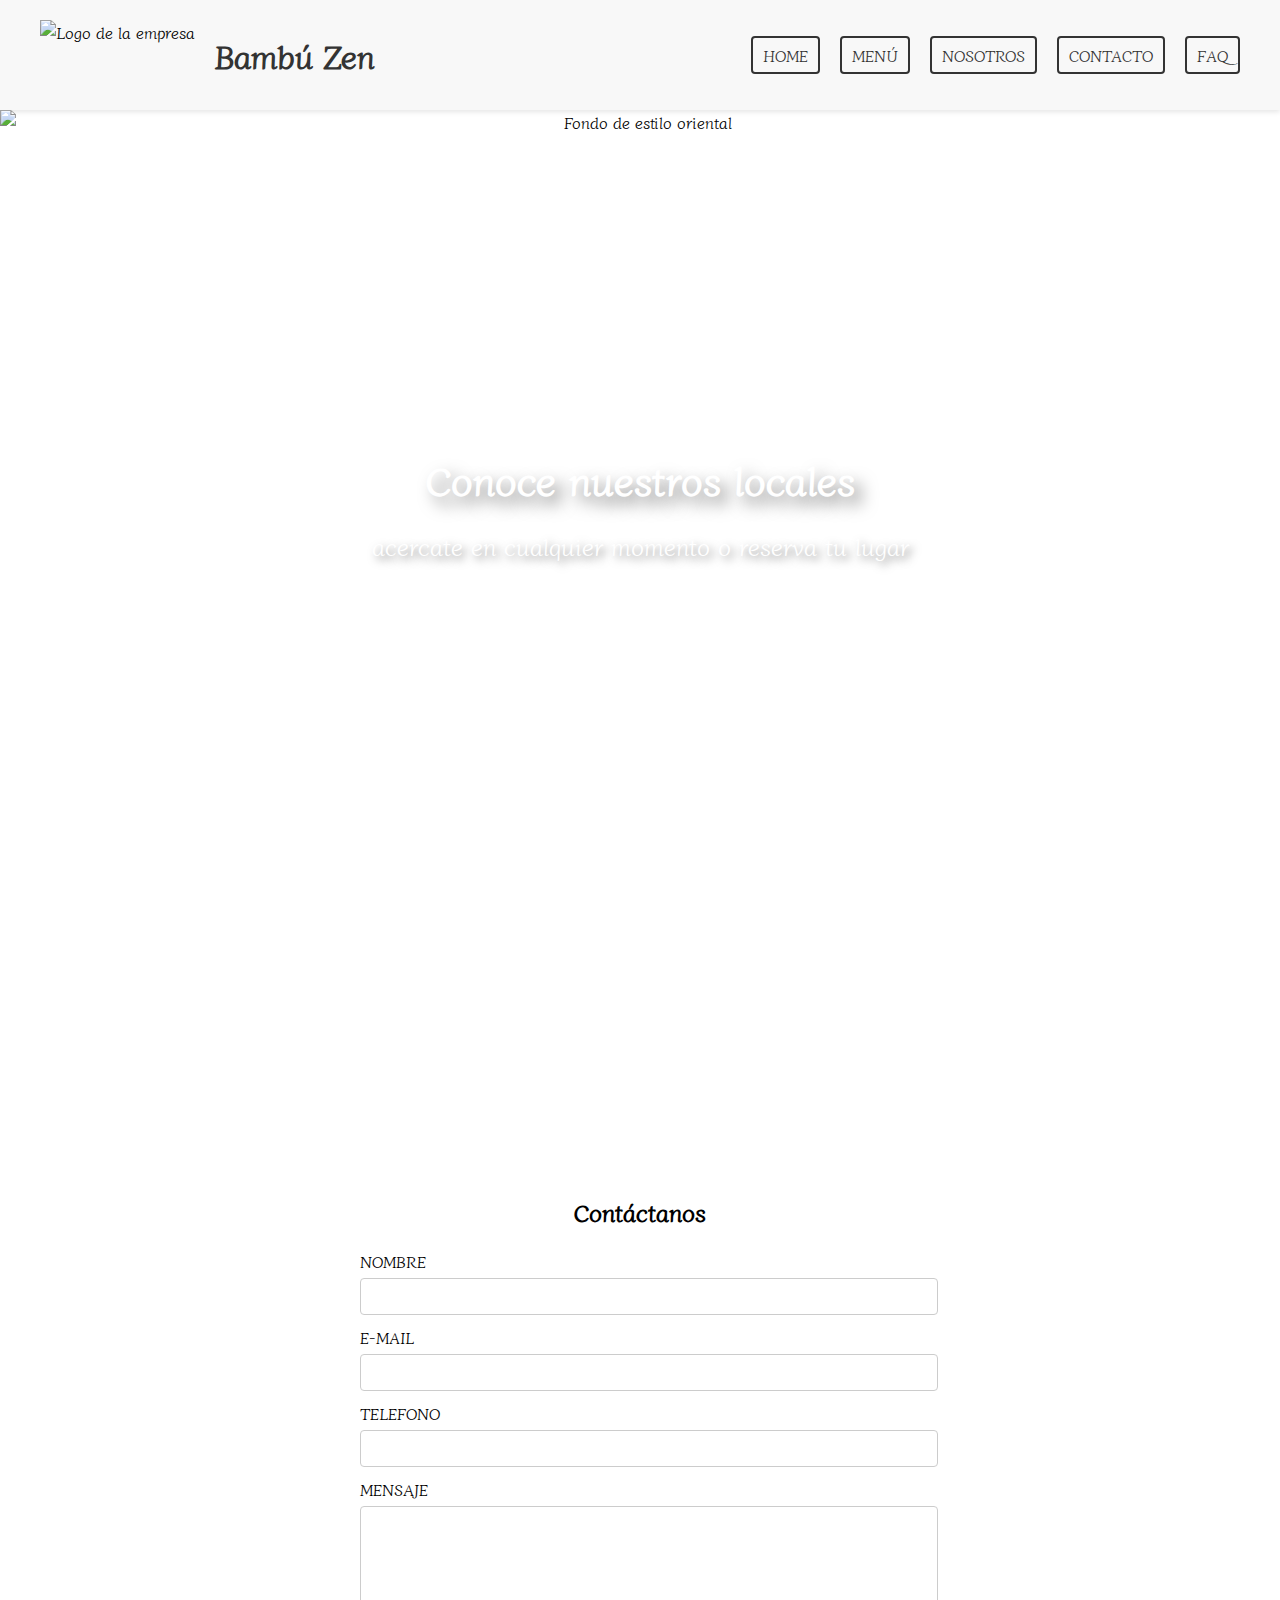
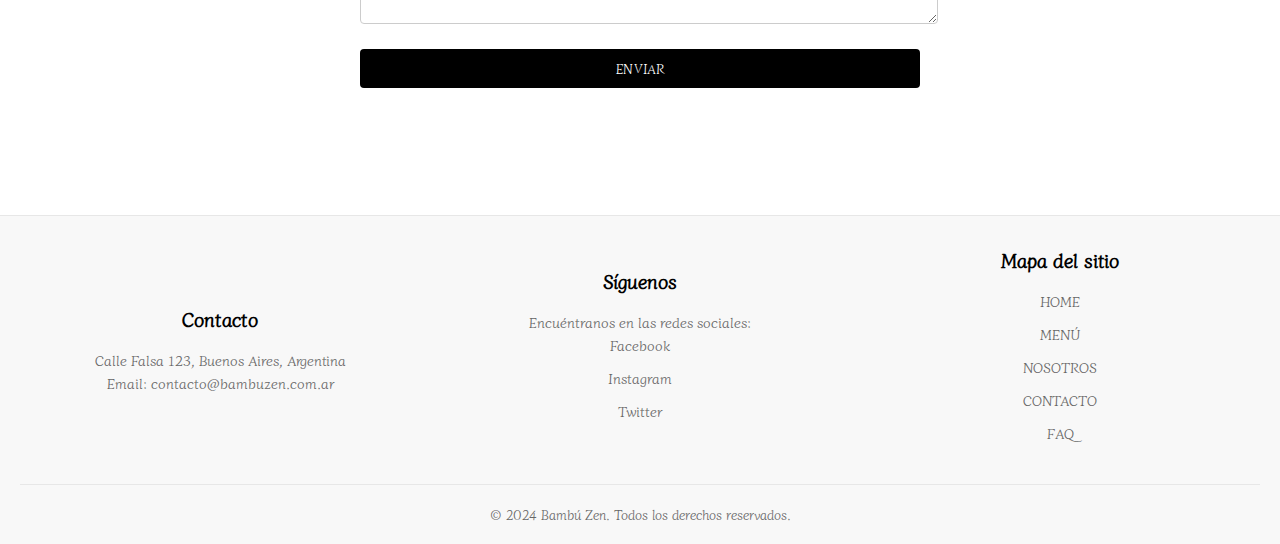
==== Pages/contacto.html @ 02327c1d "cree proyecto HTML, CSS, falta optimizar CSS" ====
<!DOCTYPE html>
<html lang="en">
<head>
    <meta charset="UTF-8">
    <meta name="viewport" content="width=device-width, initial-scale=1.0">
    <title>Bambú Zen - Contacto</title>
    <link rel="stylesheet" href="../CSS/style.css" />
</head>
<body>
    
    <header>
        <div class="logo">
            <img src="C:\Users\Porte\Desktop\Bambú Zen\Assets\LogoBambúZen.png" alt="Logo de la empresa">
            <span>Bambú Zen</span>
        </div>
        <nav class="nav-list">
            <ul>
                <li><a href="../index.html">HOME</a></li>
                <li><a href="menú.html">MENÚ</a></li>
                <li><a href="nosotros.html">NOSOTROS</a></li>
                <li><a href="contacto.html">CONTACTO</a></li>
                <li><a href="faq.html">FAQ</a></li>
            </ul>
        </nav>
    </header>

    <main>
        <section class="contacto-img-1">
            <img src="C:\Users\Porte\Desktop\Bambú Zen\Assets\Fondos\Landing Page\Fondo 1 - Landing Page.png" alt="Fondo de estilo oriental">
         </section>
         <section class="contacto-text-1">
            <h2>Conoce nuestros locales</h2>
            <p>acercate en cualquier momento o reserva tu lugar</p>
         </section>   

	    <section class="contacto-formulario">
            <h2>Contáctanos</h2>
            <form action="#contacto" method="post">
                <div class="formulario-1">
                    <label for="nombre">NOMBRE</label>
                    <input type="text" id="nombre" name="nombre" required>
                </div>
                <div class="formulario-1">
                    <label for="email">E-MAIL</label>
                    <input type="email" id="email" name="email" required>
                </div>
                <div class="formulario-1">
                    <label for="telefono">TELEFONO</label>
                    <input type="tel" id="telefono" name="telefono" required>
                </div>
                <div class="formulario-1">
                    <label for="mensaje">MENSAJE</label>
                    <textarea name="mensaje" id="mensaje" required></textarea>
                </div>
                <button type="submit">ENVIAR</button>
            </form>
	    </section>


    </main>

    <footer>
        <div class="footer-content">
            <div class ="footer-section">
                <h3>Contacto</h3>
                <p>Calle Falsa 123, Buenos Aires, Argentina</p>
                <p>Email: contacto@bambuzen.com.ar</p>
            </div>
        </div>
        <div class="footer-section">
            <h3>Síguenos</h3>
            <p>Encuéntranos en las redes sociales:</p>
            <ul class="Redes sociales">
                <li>Facebook</li>
                <li>Instagram</li>
                <li>Twitter</li>
            </ul>
        </div>
        <div class="footer-section">
            <h3>Mapa del sitio</h3>
            <ul>
                <li><a href="../index.html">HOME</a></li>
                <li><a href="menú.html">MENÚ</a></li>
                <li><a href="nosotros.html">NOSOTROS</a></li>
                <li><a href="contacto.html">CONTACTO</a></li>
                <li><a href="faq.html">FAQ</a></li>
            </ul>
        </div>
        <div class="footer-abajo">
            <p>© 2024 Bambú Zen. Todos los derechos reservados.</p>
        </div>
    </footer>

</body>
</html>
---- CSS/style.css ----
@import url('https://fonts.googleapis.com/css2?family=Dancing+Script&family=Diphylleia&display=swap');

*{
        margin: 0;
        padding: 0;
        font-family: 'Diphylleia', serif;
}

/* header */

header{
    display: flex;
    justify-content: space-between;
    align-items: center;
    background-color: #f8f8f8;
    padding:20px 40px;
    box-shadow: 0 2px 5px rgba(0,0,0,0.1)
}

.logo{
    display:flex;
    align-items: center;
}

.logo img {
    height: 70px;
}

.logo span {
    margin-left: 20px;
    font-size: 2em;
    font-weight: bold;
    color: #333
}

.nav-list ul {
    list-style: none;
    padding: 0;
    margin: 0;
    display: flex;
    align-items: center;
}

.nav-list li {
    margin-left: 20px;
}

.nav-list a {
    text-decoration: none;
    color: #333;
    padding: 5px 10px;
    border: 2px solid #333;
    border-radius: 4px;
}

.nav-list a:hover {
    background-color: #333;
    color: #fff;
}



/* index */

.landing {
    width: 100%;
    height: 100%;
    display: flex;
    justify-content: center;
    align-items: center;
}
  
.grilla {
    grid-area: content;
    display: grid;
    grid-template-columns: repeat(2, 1fr);
    grid-template-rows: auto;
    grid-template-areas: 
    'a1 a1'
    'a2 a2'
    'a3 a4';
}

.b1 {
    grid-area: a1;
    font-size: 16px;
}

.b1 img {
    width: 50%;
    height: auto;
}

.text h2 {
    padding: 0 15% 5% 20%;
    font-size: 40px;
}

.text p {
    padding: 5% 15% 5% 20%;
    align-content: center;
    font-size: 20px;
}

.b2 {
    grid-area: a2;
    font-size: 16px;
}

.b2 img {
    width: 50%;
}

@media (max-width: 1100px) {
    .grilla {
        grid-template-columns: 1fr; 
    }

    .landing {
        flex-direction: column; 
        margin: 0; 
    }

    .b1, .b2 {
        font-size: 14px; 
    }

    .b1 img, .b2 img {
        width: 100%; 
        height: auto;
        object-fit: cover; 
    }

    .b2 img {
        padding-top: 15%;
    }

    .text h2 {
        font-size: 32px; 
        padding: 15% 10% 1% 10%; 
    }

    .text p {
        font-size: 16px; 
        padding: 5% 10%; 
    }
}
  




/* Menu*/



.menu-1 {
    width: 100%;
    overflow: hidden;
}

.menu-texto-1 {
    float: left;
    width: 50%;
}

.menu-texto-1 h2 {
    font-size: 3vw;
    padding: 10% 10% 5% 10%;
    text-align: center;
}

.menu-texto-1 h3 {
    font-size: 2vw;
    padding: 0 10% 0% 10%;
    text-align: left;
}

.menu-texto-1 p {
    font-size: 1vw;
    padding: 2% 10% 2% 10%;
    text-align: left;
}

.menu-img-1 img{
    float: right;
    width: 50%;
    text-align: center;
}



.menu-2 {
    width: 100%;
    overflow: hidden;
}

.menu-texto-2 {
    float: right;
    width: 50%;
}

.menu-texto-2 h2 {
    font-size: 3vw;
    padding: 10% 10% 5% 10%;
    text-align: center;
}

.menu-texto-2 h3 {
    font-size: 2vw;
    padding: 0 10% 0% 10%;
    text-align: left;
}

.menu-texto-2 p {
    font-size: 1vw;
    padding: 2% 10% 2% 10%;
    text-align: left;
}

.menu-img-2 img{
    float: left;
    width: 50%;
    text-align: center;
}


.menu-3 {
    width: 100%;
    overflow: hidden;
}

.menu-texto-3 {
    float: left;
    width: 50%;
}

.menu-texto-3 h2 {
    font-size: 3vw;
    padding: 10% 10% 5% 10%;
    text-align: center;
}

.menu-texto-3 h3 {
    font-size: 2vw;
    padding: 0 10% 0% 10%;
    text-align: left;
}

.menu-texto-3 p {
    font-size: 1vw;
    padding: 2% 10% 2% 10%;
    text-align: left;
}

.menu-img-3 img{
    float: right;
    width: 50%;
    text-align: center;
}


.menu-4 {
    width: 100%;
    overflow: hidden;
}

.menu-texto-4 {
    float: right;
    width: 50%;
}

.menu-texto-4 h2 {
    font-size: 3vw;
    padding: 10% 10% 5% 10%;
    text-align: center;
}

.menu-texto-4 h3 {
    font-size: 2vw;
    padding: 0 10% 0% 10%;
    text-align: left;
}

.menu-texto-4 p {
    font-size: 1vw;
    padding: 2% 10% 2% 10%;
    text-align: left;
}

.menu-img-4 img{
    float: left;
    width: 50%;
    text-align: center;
}

.menu-img-5 img {
    width: 100%;
    height: auto;
    display: block;
}



/*Nosotros*/

.nosotros-section {
    margin-top: 4em;
    margin-bottom: 2em; 
    padding: 1em; 
    text-align: center;
}

.nosotros-section h2 {
    color: #333; 
    margin-bottom: 0; 
    font-size: 45px;
    text-align: center;
}

.nosotros-section h3 {
    color: #666; 
    margin-bottom: 0.5em; 
    text-align: center;
}

.nosotros-section p {
    color: #333; 
    text-align: center; 
    margin: 5% 20% 10% 20%;
    font-size: 20px;
}










/* Contacto */

.contacto-img-1 {
    position: relative;
    height: 1000px;
    overflow: hidden;
    text-align: center;
}

.contacto-img-1 img {
    width: 100%;
    height: auto;
    display: block;
}

.contacto-text-1 {
    position: absolute;
    top: 50%;
    left: 0;
    right: 0;
    margin: auto;
    color: white;
}

.contacto-text-1 h2 {
    font-size: 2.5em;
    margin: 0 0 0.5em 0;
    text-shadow: 8px 8px 16px rgba(0, 0, 0, 0.5);
    text-align: center;
}

.contacto-text-1 p {
    font-size: 1.5em;
    margin: 0;
    text-align: center;
    text-shadow: 4px 4px 8px rgba(0, 0, 0 , 0.5);
}

.contacto-formulario {
    width: 100%;
    max-width: 600px; 
    margin: 0 auto; 
    padding: 20px;
    box-sizing: border-box;
    margin-top:4em
}

.contacto-formulario h2 {
    text-align: center;
    margin-bottom: 20px;
}

.formulario-1 {
    margin-bottom: 10px; 
}

.formulario-1 label {
    display: block;
    margin-bottom: 5px;
}

.formulario-1 input[type="text"],
.formulario-1 input[type="email"],
.formulario-1 input[type="tel"],
.formulario-1 textarea {
    width: 100%; 
    padding: 8px;
    border: 1px solid #ccc; 
    border-radius: 4px; 
}

.formulario-1 textarea {
    height: 100px; 
}

.contacto-formulario button {
    width: 100%; 
    padding: 10px;
    border: none;
    background-color: #000; 
    color: #fff; 
    border-radius: 4px; 
    cursor: pointer; 
    margin-top: 10px; 
    margin-bottom: 8em;
}

.contacto-formulario button:hover {
    background-color: #333; 
}




/*FAQ*/



.faq-section {
    max-width: 800px; 
    margin: 0 auto; 
    padding: 1em;
}

.faq-section h2 {
    text-align: center;
    margin-bottom: 0em;
    margin-top: 20%;
    font-size: 50px;
}

.faq-section h3 {
    text-align: center;
    color: #666; 
    margin-bottom: 1em;
    font-size: 20px;
}

.faq-item {
    margin-bottom: 1em; 
}

.faq-item h4 {
    text-align: center;
    font-weight: bold; 
    margin:15% 20% 5% 20%;
    font-size: 20px;
}

.faq-item p {
    text-align: center; 
    margin-bottom: 1em; 
    font-size: 20px;
}


.faq-formulario {
    width: 100%;
    max-width: 600px; 
    margin: 0 auto; 
    padding: 20px;
    box-sizing: border-box;
}

.faq-formulario h2 {
    text-align: center;
    margin-bottom: 40px;
    font-size: 30px;
}

.formulario-1-faq {
    margin-bottom: 10px; 
}

.formulario-1-faq label {
    display: block;
    margin-bottom: 5px;
}

.formulario-1-faq input[type="email"],
.formulario-1-faq textarea {
    width: 100%; 
    padding: 8px;
    border: 1px solid #ccc; 
    border-radius: 4px; 
}

.formulario-1-faq textarea {
    height: 100px; 
}

.faq-formulario button {
    width: 100%; 
    padding: 10px;
    border: none;
    background-color: #000; 
    color: #fff; 
    border-radius: 4px; 
    cursor: pointer; 
    margin-top: 10px; 
    margin-bottom: 20%;
}

.faq-formulario button:hover {
    background-color: #333; 
}




/*footer*/

footer {
    display: grid;
    grid-template-columns: repeat(3, 1fr);
    gap: 20px;
    padding: 20px;
    background-color: #f8f8f8;
    color: #333;
    border-top: 1px solid #e7e7e7;
    align-items: center; 
}

.footer-section {
    display: flex;
    flex-direction: column;
    align-items: center; /* Centra horizontalmente el contenido de .footer-section */
    padding: 10px;
    text-align: center; /* Asegura que el texto también esté centrado */
}


.footer-section h3 {
    margin-bottom: 15px;
    color: #000;
    font-size: 1.2em;
}

.footer-section p,
.footer-section li {
    font-size: 0.9em;
    line-height: 1.6;
    color: #666;
}

.footer-section ul {
    list-style: none;
    padding-left: 0;
    width: 100%; 
}

.footer-section ul li {
    margin-bottom: 10px;
}

.footer-section ul li a {
    color: #666;
    text-decoration: none;
}

.footer-section ul li a:hover {
    text-decoration: underline;
}

.footer-abajo {
    grid-column: 1 / -1;
    text-align: center;
    padding-top: 20px;
    border-top: 1px solid #e7e7e7;
}

.footer-abajo p {
    font-size: 0.8em;
    color: #666;
}

@media (max-width: 768px) {
    footer {
        grid-template-columns: 1fr;
    }

    .footer-section {
        margin-bottom: 20px;
    }

    .footer-section h3,
    .footer-section p,
    .footer-section ul li a {
        font-size: 1em;
    }
}
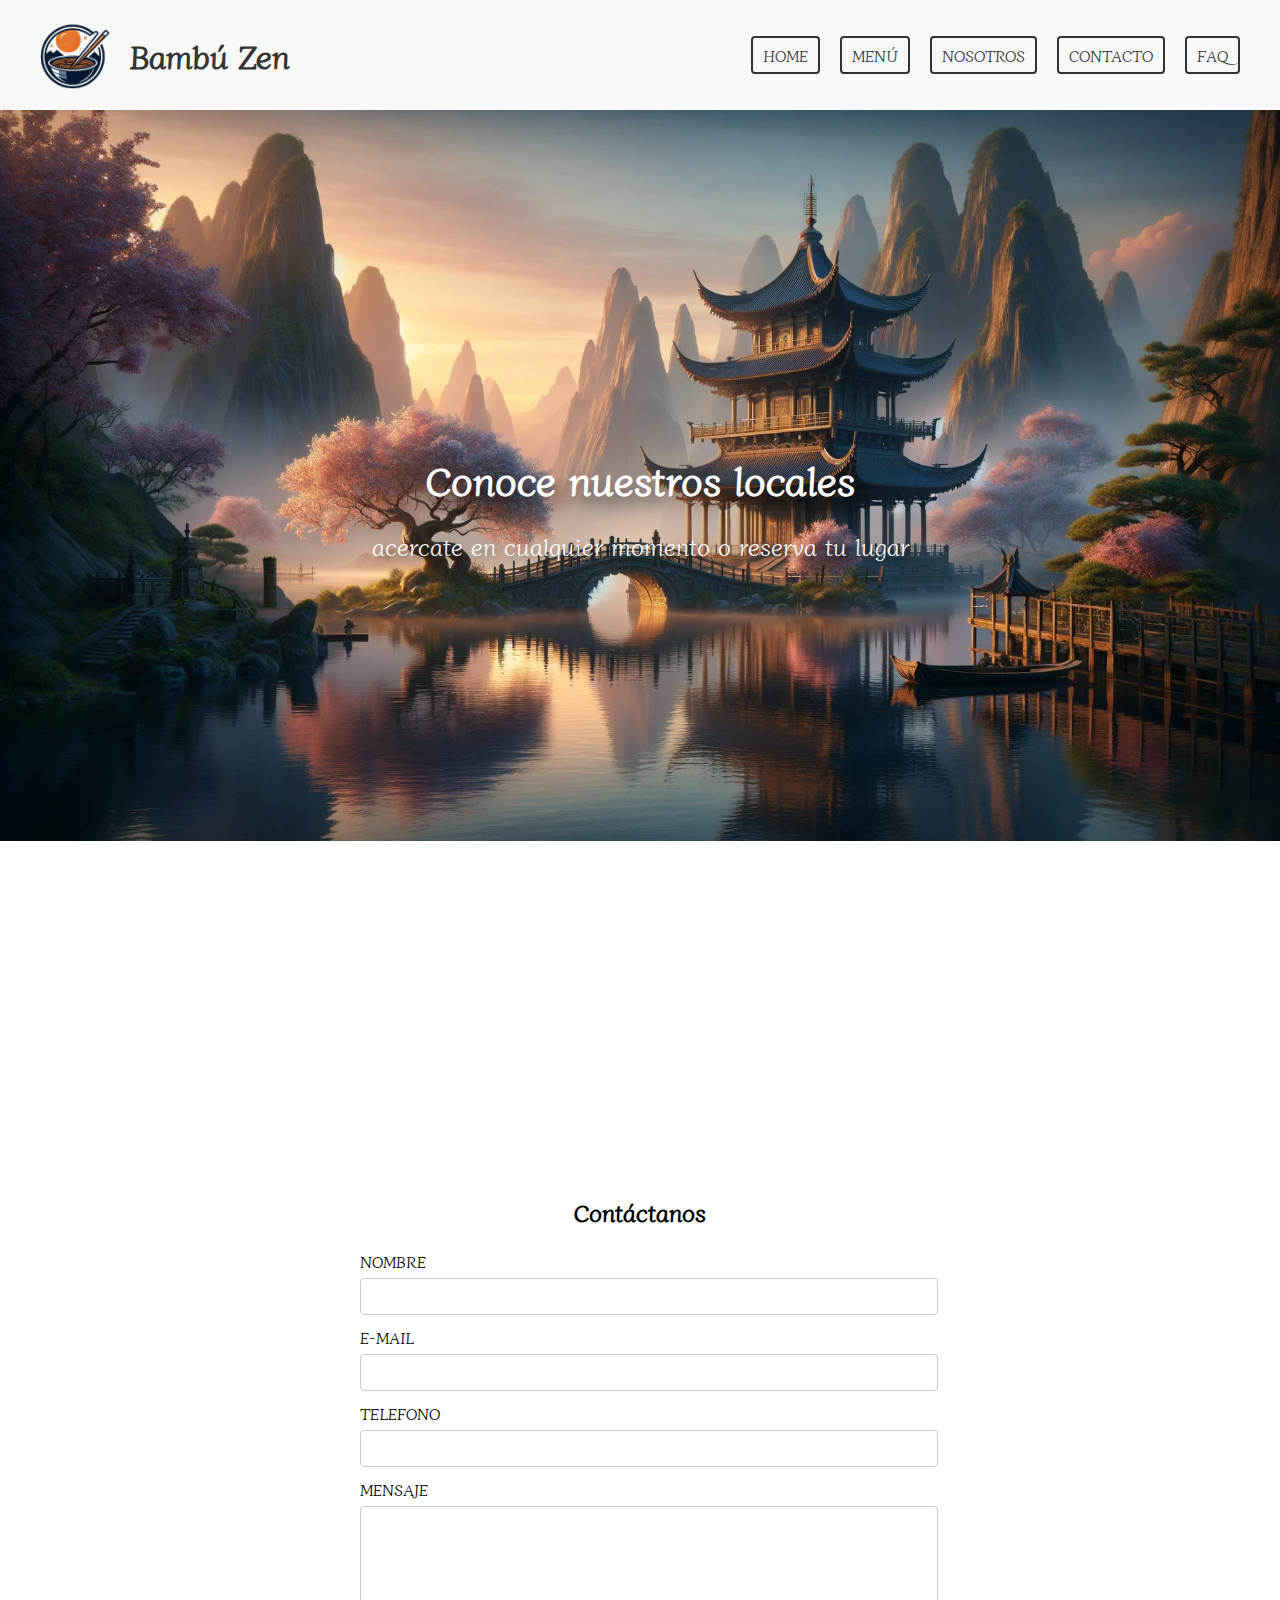
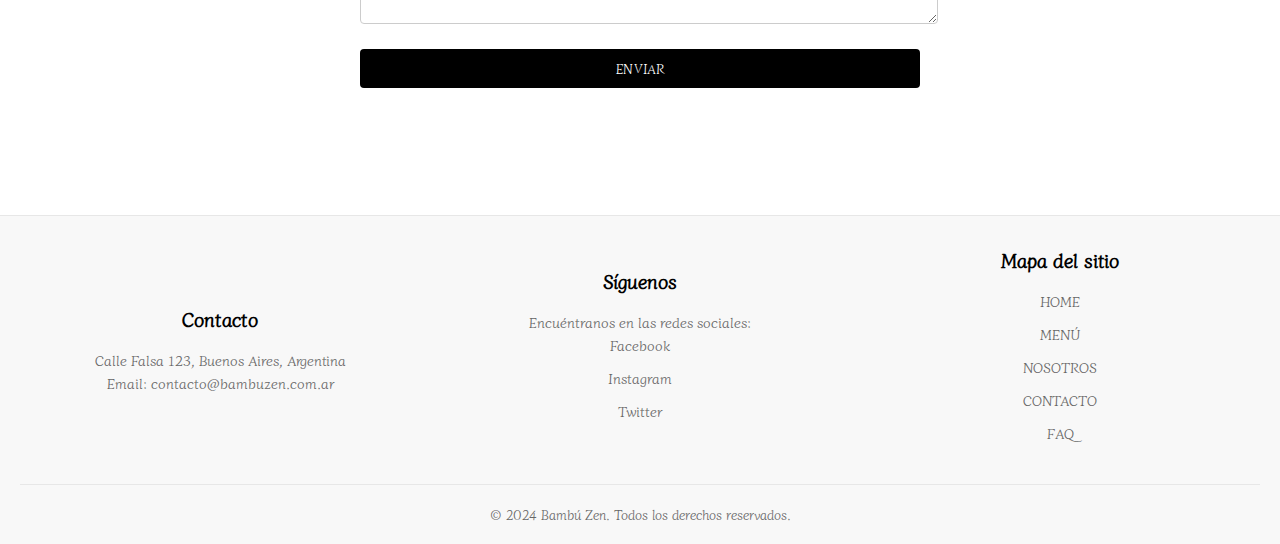
==== commit f56e6f6a: "Arregle todos los vinculos de las imagenes" ====
--- a/Pages/contacto.html
+++ b/Pages/contacto.html
@@ -10,7 +10,7 @@
     
     <header>
         <div class="logo">
-            <img src="C:\Users\Porte\Desktop\Bambú Zen\Assets\LogoBambúZen.png" alt="Logo de la empresa">
+            <img src="../Assets/LogoBambúZen.png" alt="Logo de la empresa">
             <span>Bambú Zen</span>
         </div>
         <nav class="nav-list">
@@ -26,7 +26,7 @@
 
     <main>
         <section class="contacto-img-1">
-            <img src="C:\Users\Porte\Desktop\Bambú Zen\Assets\Fondos\Landing Page\Fondo 1 - Landing Page.png" alt="Fondo de estilo oriental">
+            <img src="../Assets/Fondos/Landing Page/Fondo 1 - Landing Page.png" alt="Fondo de estilo oriental">
          </section>
          <section class="contacto-text-1">
             <h2>Conoce nuestros locales</h2>
